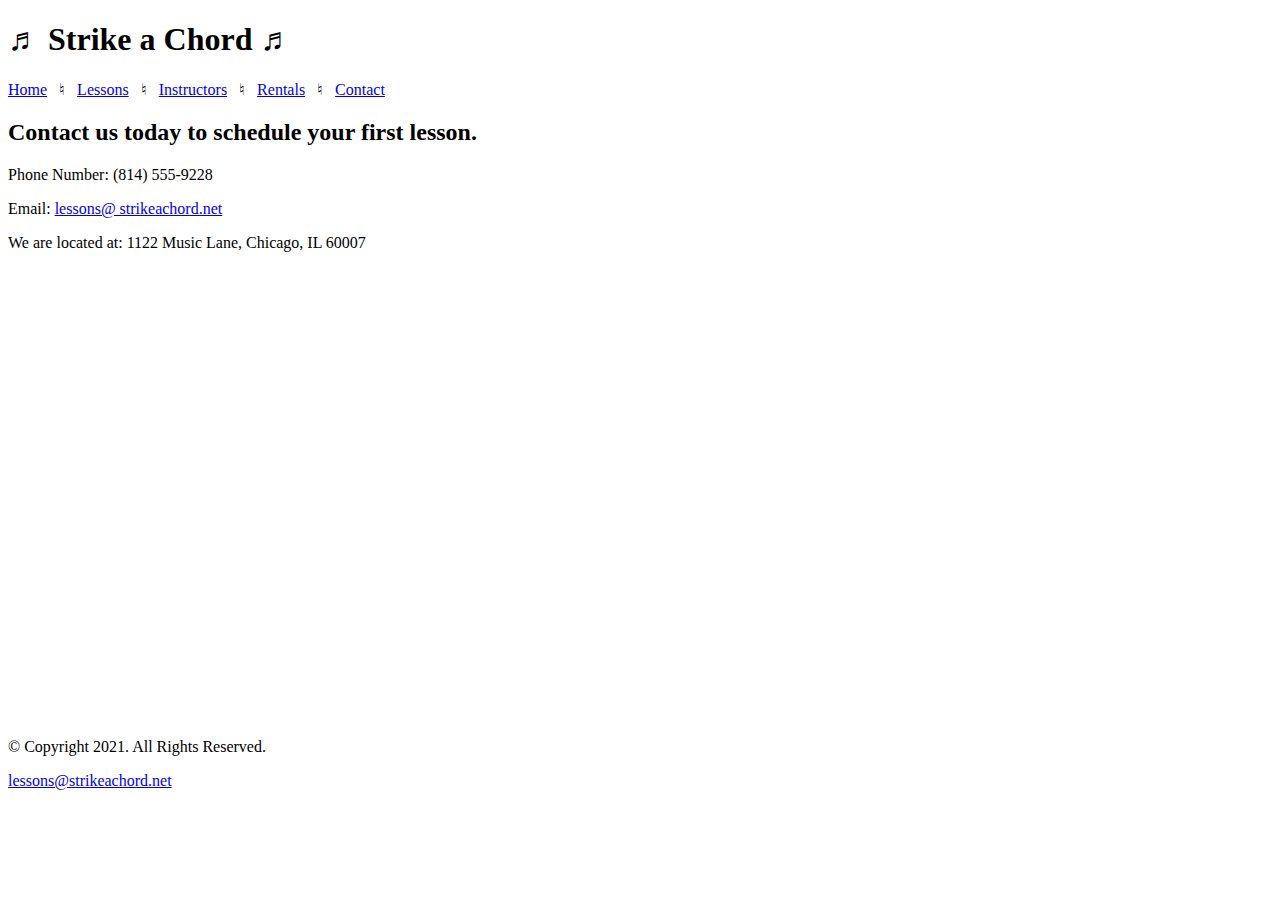
==== contact.html @ 457f9717 "basic html" ====
<!DOCTYPE html>
<html lang="en">
<head>
    <meta charset="UTF-8">
    <meta http-equiv="X-UA-Compatible" content="IE=edge">
    <meta name="viewport" content="width=device-width, initial-scale=1.0">
    <title>Strike a Chord: Contact</title>
</head>
<body>
    <header>
        <h1>&#9836; Strike a Chord &#9836;</h1>
    </header>

    <nav>
        <p><a href="index.html">Home</a> &nbsp; &#9838; &nbsp;
       <a href="lessons.html">Lessons</a> &nbsp; &#9838; &nbsp;
       <a href="instructors.html">Instructors</a> &nbsp; &#9838; &nbsp;
       <a href="retals.html">Rentals</a> &nbsp; &#9838; &nbsp;
       <a href="contact.html">Contact</a></p>
    </nav>

    <main>
        <div id="contact">
            <h2>Contact us today to schedule your first lesson.</h2>
            <p>Phone Number: (814) 555-9228</p>
            <p>Email: <a href=”mailto:lessons@strikeachord.net”>lessons@
            strikeachord.net</a></p>
            <p>We are located at: 1122 Music Lane, Chicago, IL 60007</p>

            <iframe src="https://www.google.com/maps/embed?pb=!1m18!1m12!1m3!1d189722.55189660576!2d-88.13243369399366!3d42.01283160805734!2m3!1f0!2f0!3f0!3m2!1i1024!2i768!4f13.1!3m3!1m2!1s0x880fb1c87fb312c1%3A0x74fc2bccb9ea251e!2sElk%20Grove%20Village%2C%20Illinois%2060007%2C%20Hoa%20K%E1%BB%B3!5e0!3m2!1svi!2s!4v1646283058683!5m2!1svi!2s" width="600" height="450" style="border:0;" allowfullscreen="" loading="lazy"></iframe>
        </div>
    </main>

    <footer>
        <p>&copy; Copyright 2021. All Rights Reserved.</p>
        <p><a href="mailto:lessons@strikeachord.net">lessons@strikeachord.net</a></p>
    </footer>
</body>
</html>
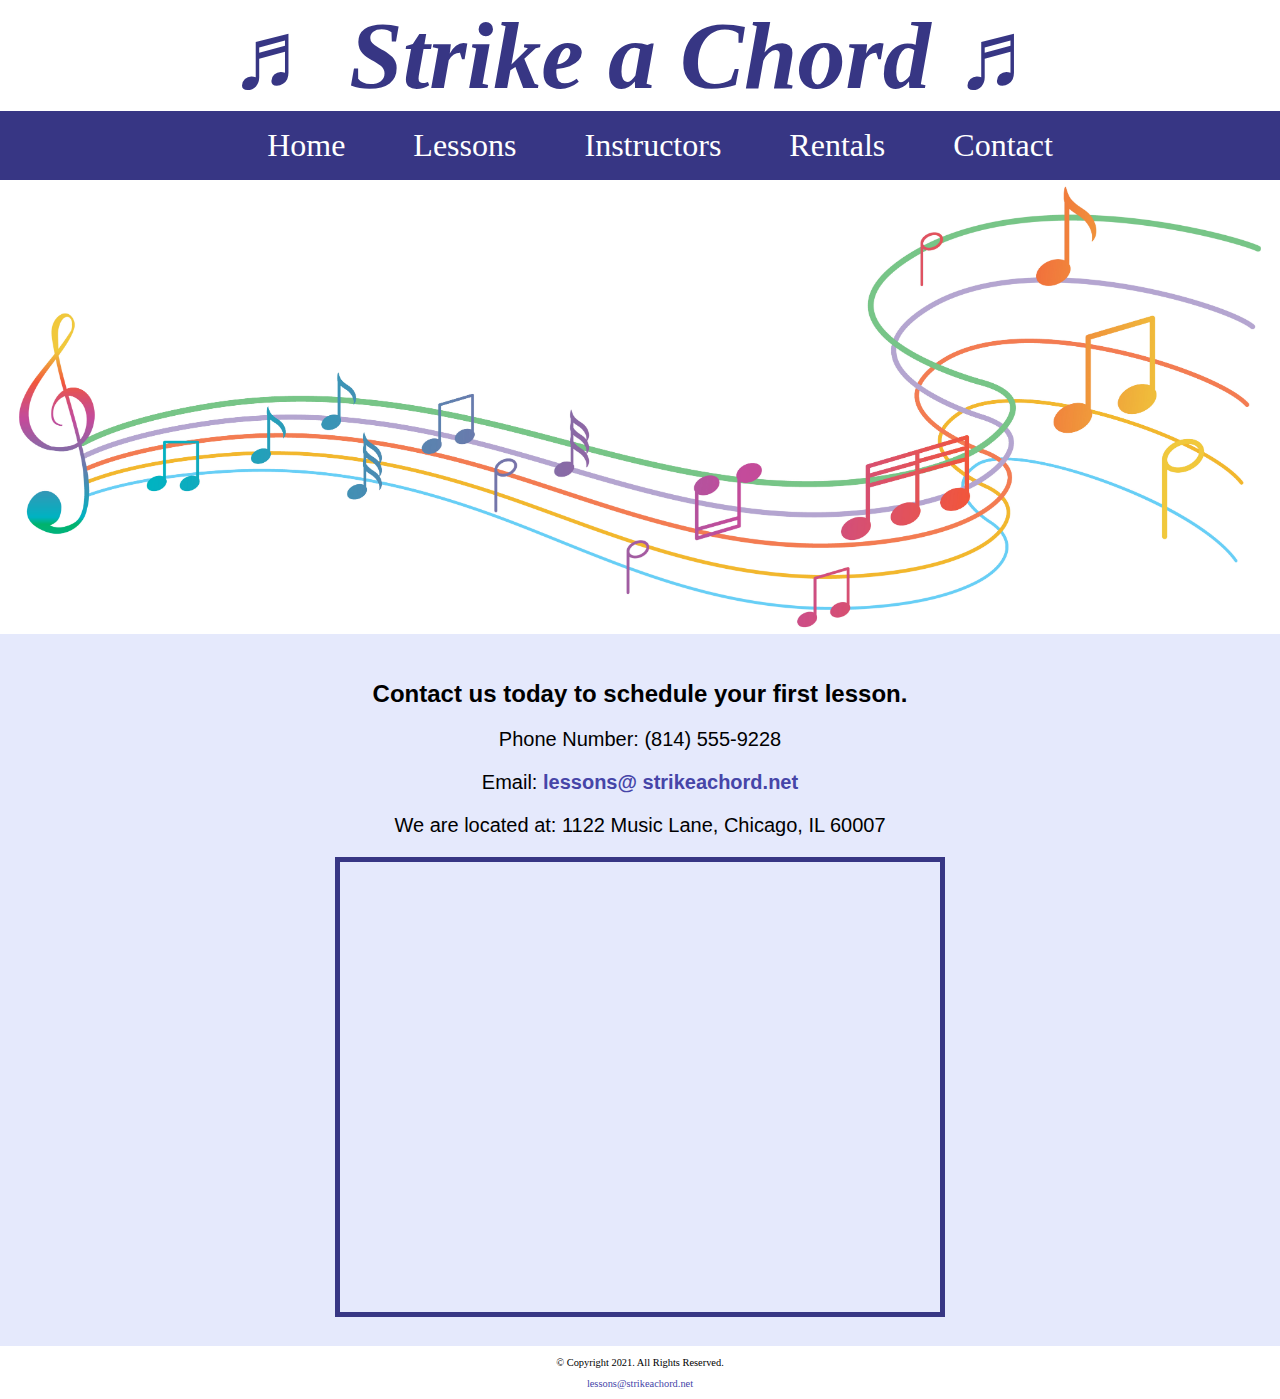
==== commit 0ea7c89a: "add css" ====
--- a/contact.html
+++ b/contact.html
@@ -4,6 +4,7 @@
     <meta charset="UTF-8">
     <meta http-equiv="X-UA-Compatible" content="IE=edge">
     <meta name="viewport" content="width=device-width, initial-scale=1.0">
+    <link rel="stylesheet" href="./css/style.css">
     <title>Strike a Chord: Contact</title>
 </head>
 <body>
@@ -12,12 +13,17 @@
     </header>
 
     <nav>
-        <p><a href="index.html">Home</a> &nbsp; &#9838; &nbsp;
-       <a href="lessons.html">Lessons</a> &nbsp; &#9838; &nbsp;
-       <a href="instructors.html">Instructors</a> &nbsp; &#9838; &nbsp;
-       <a href="retals.html">Rentals</a> &nbsp; &#9838; &nbsp;
-       <a href="contact.html">Contact</a></p>
+        <ul>
+            <li><a href="index.html">Home</a></li>
+            <li><a href="lessons.html">Lessons</a></li>
+            <li><a href="#">Instructors</a></li>
+            <li><a href="#">Rentals</a></li>
+            <li><a href="contact.html">Contact</a></li>
     </nav>
+
+    <div class="musicImg">
+        <img src="./img/music.jpg" alt="music notes">
+    </div>
 
     <main>
         <div id="contact">
@@ -27,7 +33,7 @@
             strikeachord.net</a></p>
             <p>We are located at: 1122 Music Lane, Chicago, IL 60007</p>
 
-            <iframe src="https://www.google.com/maps/embed?pb=!1m18!1m12!1m3!1d189722.55189660576!2d-88.13243369399366!3d42.01283160805734!2m3!1f0!2f0!3f0!3m2!1i1024!2i768!4f13.1!3m3!1m2!1s0x880fb1c87fb312c1%3A0x74fc2bccb9ea251e!2sElk%20Grove%20Village%2C%20Illinois%2060007%2C%20Hoa%20K%E1%BB%B3!5e0!3m2!1svi!2s!4v1646283058683!5m2!1svi!2s" width="600" height="450" style="border:0;" allowfullscreen="" loading="lazy"></iframe>
+            <iframe src="https://www.google.com/maps/embed?pb=!1m18!1m12!1m3!1d189722.55189660576!2d-88.13243369399366!3d42.01283160805734!2m3!1f0!2f0!3f0!3m2!1i1024!2i768!4f13.1!3m3!1m2!1s0x880fb1c87fb312c1%3A0x74fc2bccb9ea251e!2sElk%20Grove%20Village%2C%20Illinois%2060007%2C%20Hoa%20K%E1%BB%B3!5e0!3m2!1svi!2s!4v1646283058683!5m2!1svi!2s" width="600" height="450" allowfullscreen="" loading="lazy" class="map"></iframe>
         </div>
     </main>
 
--- a/css/style.css
+++ b/css/style.css
@@ -0,0 +1,110 @@
+/* CSS Reset */
+body, header, nav, main, footer, img, h1 {
+    margin: 0;
+    padding: 0;
+    border: 0;
+}
+
+/*header*/
+header {
+    text-align: center;
+    font-size: 3em;
+    color: #373684;
+}
+
+header h1 {
+    font-style: italic;
+}
+
+/* nav */
+nav {
+    background-color: #373684;
+    
+}
+
+nav ul {
+    list-style-type: none;
+    margin: 0;
+    text-align: center;
+}
+    
+nav li {
+    display: inline-block;
+    font-size: 2em;
+}
+    
+nav li a {
+    display: block;
+    color: #fff;
+    text-align: center;
+    padding: 0.5em 1em;
+    text-decoration: none;
+}
+
+/* musicImg */
+img {
+    width: 100%;
+    display: block;
+}
+
+/* main */
+
+main {
+    padding: 2%;
+    background-color: #e5e9fc;
+    overflow: auto;
+    font-family: Verdana, Arial, sans-serif;
+}
+    
+main p {
+    font-size: 1.25em;
+}
+    
+.action {
+    font-size: 1.75em;
+    color: #373684;
+    font-weight: bold;
+}
+
+#piano, #guitar, #violin {
+    width: 29%;
+    float: left;
+    margin: 0 2%;
+}
+
+#piano img, #guitar img, #violin img {
+    float: left;
+    margin: 0 2%;
+}
+    
+#info {
+    clear: left;
+    background-color: #c0caf7;
+    padding: 1% 2%;
+}
+    
+#contact {
+    text-align: center;
+}
+
+#contact a {
+    color: #4645a8;
+    text-decoration: none;
+    font-weight: bold;
+}
+    
+.map {
+    border: 5px solid #373684;
+}
+
+/* footer */
+footer {
+    text-align: center;
+    font-size: 0.65em;
+    clear: left;
+}
+
+footer a {
+    color: #4645a8;
+    text-decoration: none;
+}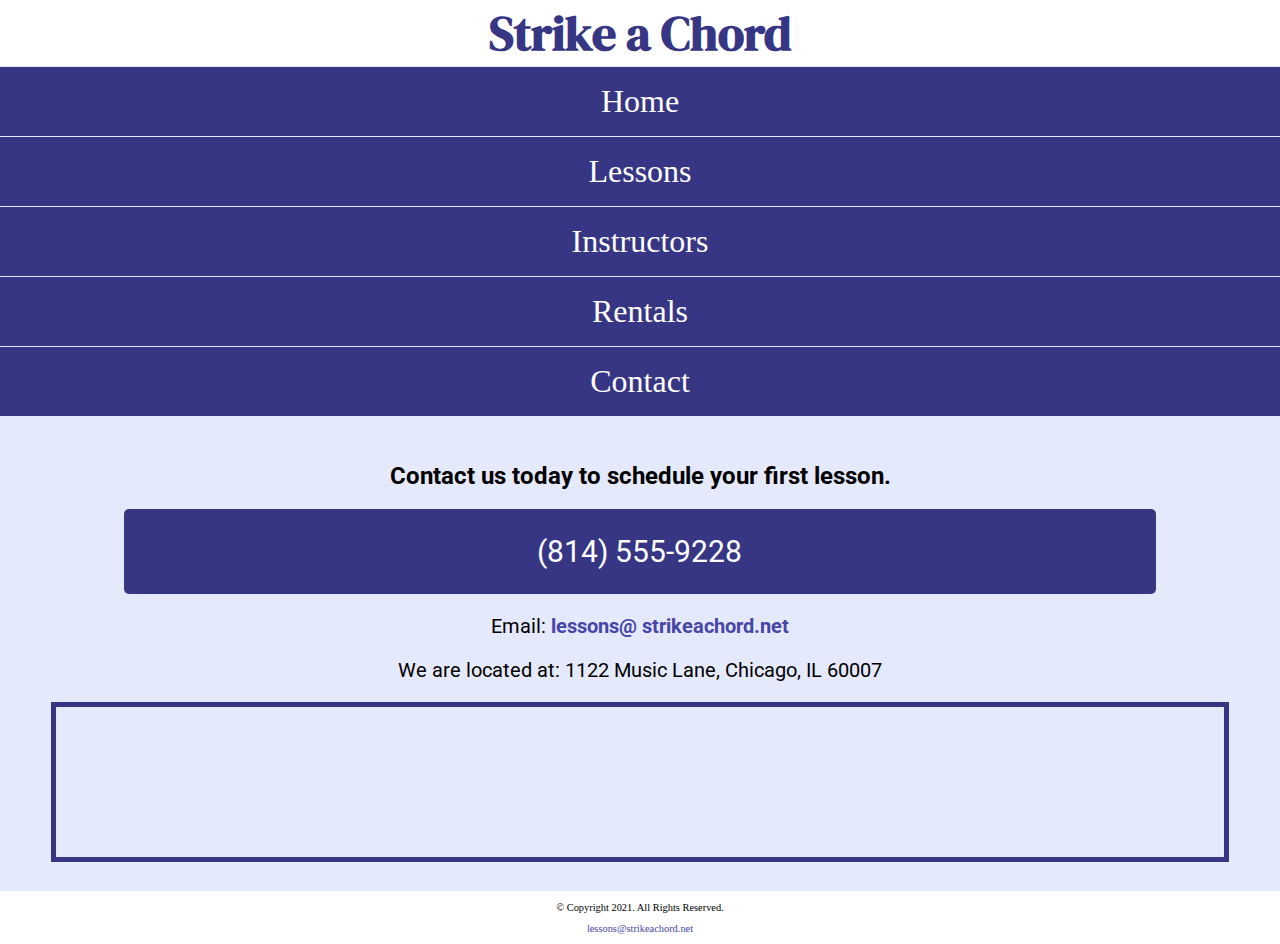
==== commit 414e40a3: "mobile-viewport" ====
--- a/contact.html
+++ b/contact.html
@@ -5,11 +5,18 @@
     <meta http-equiv="X-UA-Compatible" content="IE=edge">
     <meta name="viewport" content="width=device-width, initial-scale=1.0">
     <link rel="stylesheet" href="./css/style.css">
+    <link rel="preconnect" href="https://fonts.googleapis.com">
+    <link rel="preconnect" href="https://fonts.gstatic.com" crossorigin>
+    <link href="https://fonts.googleapis.com/css2?family=DM+Serif+Display:ital@0;1&family=Francois+One&family=Roboto:wght@100;300;400;500;700;900&display=swap" rel="stylesheet">
     <title>Strike a Chord: Contact</title>
 </head>
 <body>
     <header>
-        <h1>&#9836; Strike a Chord &#9836;</h1>
+        <h1>
+            <span class="tab-desk">&#9836;</span>
+                Strike a Chord 
+            <span class="tab-desk">&#9836;</span>
+        </h1>
     </header>
 
     <nav>
@@ -21,15 +28,15 @@
             <li><a href="contact.html">Contact</a></li>
     </nav>
 
-    <div class="musicImg">
+    <div class="musicImg tab-desk">
         <img src="./img/music.jpg" alt="music notes">
     </div>
 
     <main>
         <div id="contact">
             <h2>Contact us today to schedule your first lesson.</h2>
-            <p>Phone Number: (814) 555-9228</p>
-            <p>Email: <a href=”mailto:lessons@strikeachord.net”>lessons@
+            <p class="tel-link"><a href="tel:8145559228">(814) 555-9228</a></p>
+            <p>Email: <a href=”mailto:lessons@strikeachord.net” class="email-link">lessons@
             strikeachord.net</a></p>
             <p>We are located at: 1122 Music Lane, Chicago, IL 60007</p>
 
--- a/css/style.css
+++ b/css/style.css
@@ -1,19 +1,24 @@
 /* CSS Reset */
-body, header, nav, main, footer, img, h1 {
+body, header, nav, main, footer, img, h1, ul {
     margin: 0;
     padding: 0;
     border: 0;
 }
 
+/* hide tab-desk class */
+.tab-desk {
+    display: none;
+}
+
 /*header*/
 header {
     text-align: center;
-    font-size: 3em;
+    font-size: 1.5em;
     color: #373684;
 }
 
 header h1 {
-    font-style: italic;
+    font-family: 'DM Serif Display', sans-serif;
 }
 
 /* nav */
@@ -24,13 +29,13 @@
 
 nav ul {
     list-style-type: none;
-    margin: 0;
     text-align: center;
 }
     
 nav li {
-    display: inline-block;
+    display: block;
     font-size: 2em;
+    border-top: 1px solid #e5e9fc;
 }
     
 nav li a {
@@ -53,7 +58,7 @@
     padding: 2%;
     background-color: #e5e9fc;
     overflow: auto;
-    font-family: Verdana, Arial, sans-serif;
+    font-family: 'Roboto', Arial, sans-serif;
 }
     
 main p {
@@ -61,20 +66,18 @@
 }
     
 .action {
-    font-size: 1.75em;
+    font-size: 1.25em;
     color: #373684;
     font-weight: bold;
 }
 
 #piano, #guitar, #violin {
-    width: 29%;
-    float: left;
     margin: 0 2%;
 }
 
 #piano img, #guitar img, #violin img {
     float: left;
-    margin: 0 2%;
+   
 }
     
 #info {
@@ -82,12 +85,36 @@
     background-color: #c0caf7;
     padding: 1% 2%;
 }
+
+#info ul {
+    margin: 10%;
+}
+
+.round {
+    border-radius: 8px;
+}
     
 #contact {
     text-align: center;
 }
 
-#contact a {
+.tel-link {
+    background-color: #373684;
+    padding: 2%;
+    margin: 0 auto;
+    width: 80%;
+    text-align: center;
+    border-radius: 5px;
+}
+
+.tel-link a {
+    color: #fff;
+    text-decoration: none;
+    font-size: 1.5em;
+    display: block;
+}
+
+#contact .email-link {
     color: #4645a8;
     text-decoration: none;
     font-weight: bold;
@@ -95,6 +122,8 @@
     
 .map {
     border: 5px solid #373684;
+    width: 95%;
+    height: 50%;
 }
 
 /* footer */
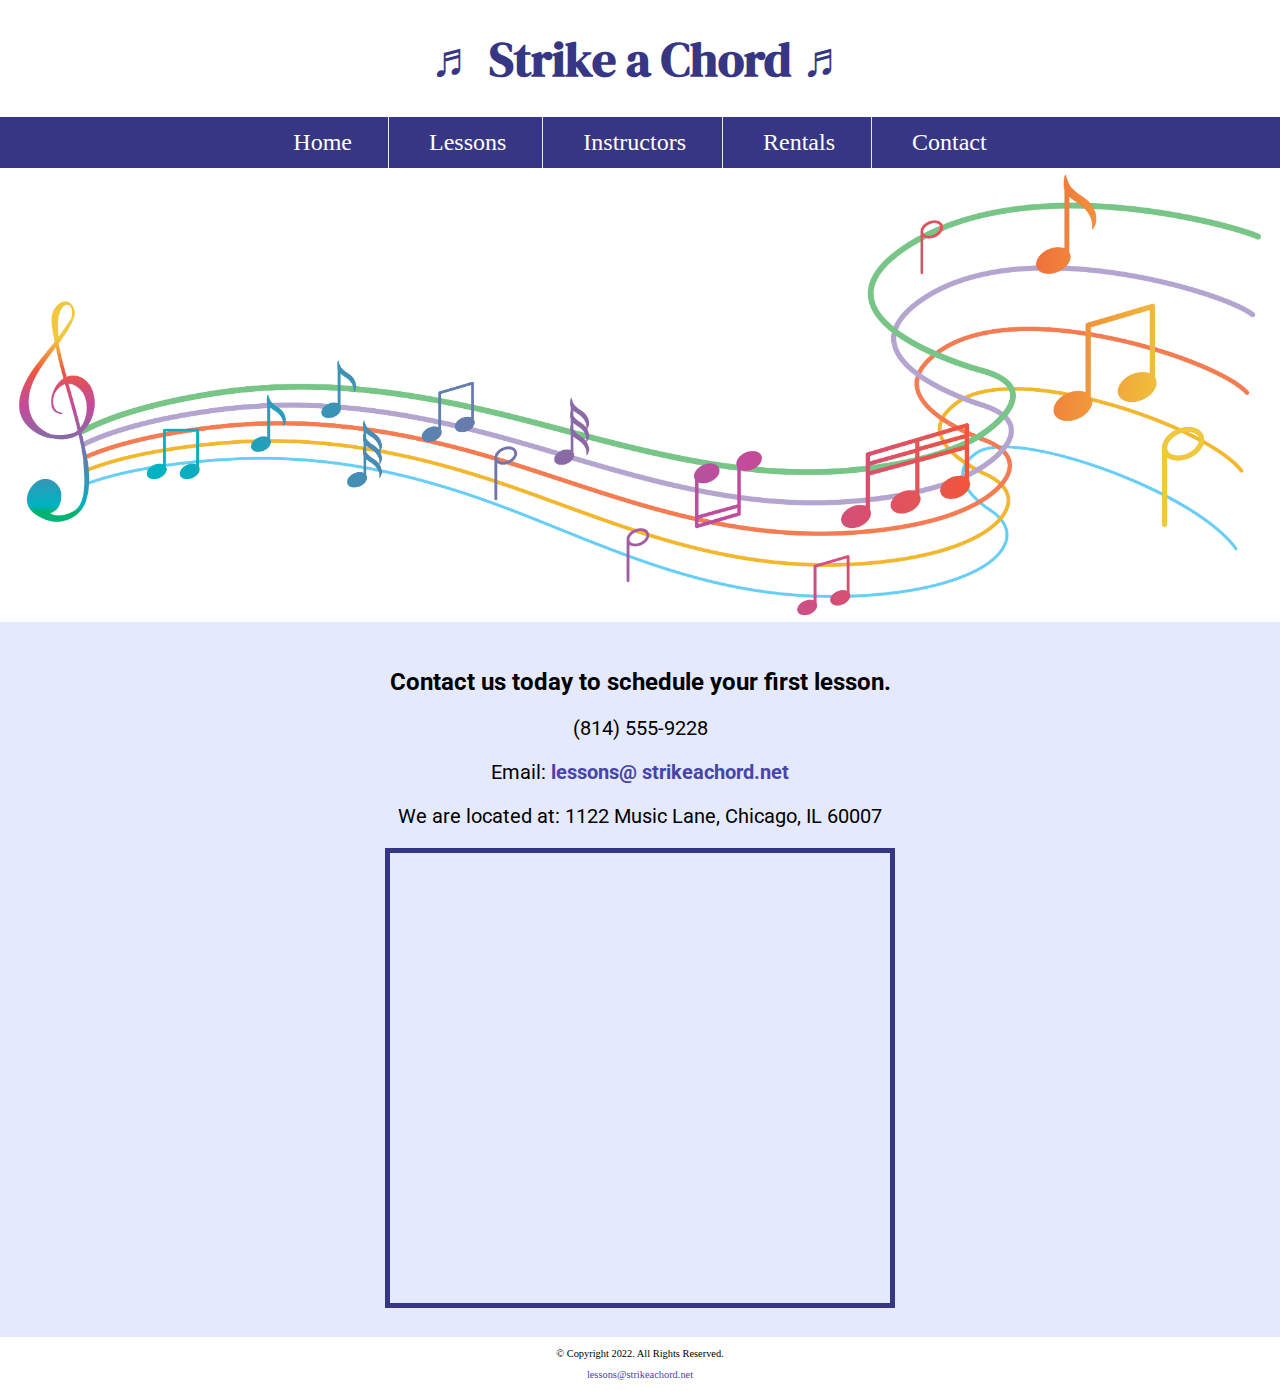
==== commit a4636e94: "tablet and desktop" ====
--- a/contact.html
+++ b/contact.html
@@ -35,7 +35,8 @@
     <main>
         <div id="contact">
             <h2>Contact us today to schedule your first lesson.</h2>
-            <p class="tel-link"><a href="tel:8145559228">(814) 555-9228</a></p>
+            <p class="tel-link mobile"><a href="tel:8145559228">(814) 555-9228</a></p>
+            <p class="tab-desk">(814) 555-9228</p>
             <p>Email: <a href=”mailto:lessons@strikeachord.net” class="email-link">lessons@
             strikeachord.net</a></p>
             <p>We are located at: 1122 Music Lane, Chicago, IL 60007</p>
@@ -45,7 +46,7 @@
     </main>
 
     <footer>
-        <p>&copy; Copyright 2021. All Rights Reserved.</p>
+        <p>&copy; Copyright 2022. All Rights Reserved.</p>
         <p><a href="mailto:lessons@strikeachord.net">lessons@strikeachord.net</a></p>
     </footer>
 </body>
--- a/css/style.css
+++ b/css/style.css
@@ -136,4 +136,80 @@
 footer a {
     color: #4645a8;
     text-decoration: none;
+}
+
+
+/* tablet viewport */
+
+@media screen and (min-width: 550px), print {
+    
+    .tab-desk {
+        display: block;
+    }
+
+    .mobile {
+        display: none;
+    }
+
+    span.tab-desk {
+        display: inline;
+    }
+
+    nav li {
+        border-top: none;
+        display: inline-block;
+        font-size: 1.5em;
+        border-right: 1px solid #e5e9fc;
+    }
+
+    nav li:last-child {
+        border-right: none;
+    }
+
+    nav li a {
+        padding: 0.25em 0.5em;
+    }
+
+    .map {
+        width: 500px;
+        height: 450px;
+    }
+
+}
+
+@media screen and (min-width: 769px), print {
+    header {
+        padding: 2%;
+    }
+
+    nav li a {
+        padding: 0.5em 1.5em;
+    }
+
+    nav li a:hover {
+        color: #373684;
+        background-color: #e5e9fc;
+    }
+
+    #info ul {
+       margin: 0;
+        margin-left: 5%;
+    }
+
+    main h3 {
+        font-size: 1.5em;
+    }
+
+    #piano, #guitar, #violin {
+        width: 29%;
+        float: left;
+        margin: 0 2%;
+    }
+}
+
+@media print {
+    body {
+        background-color: #fff;
+        color: #000;
+    }
 }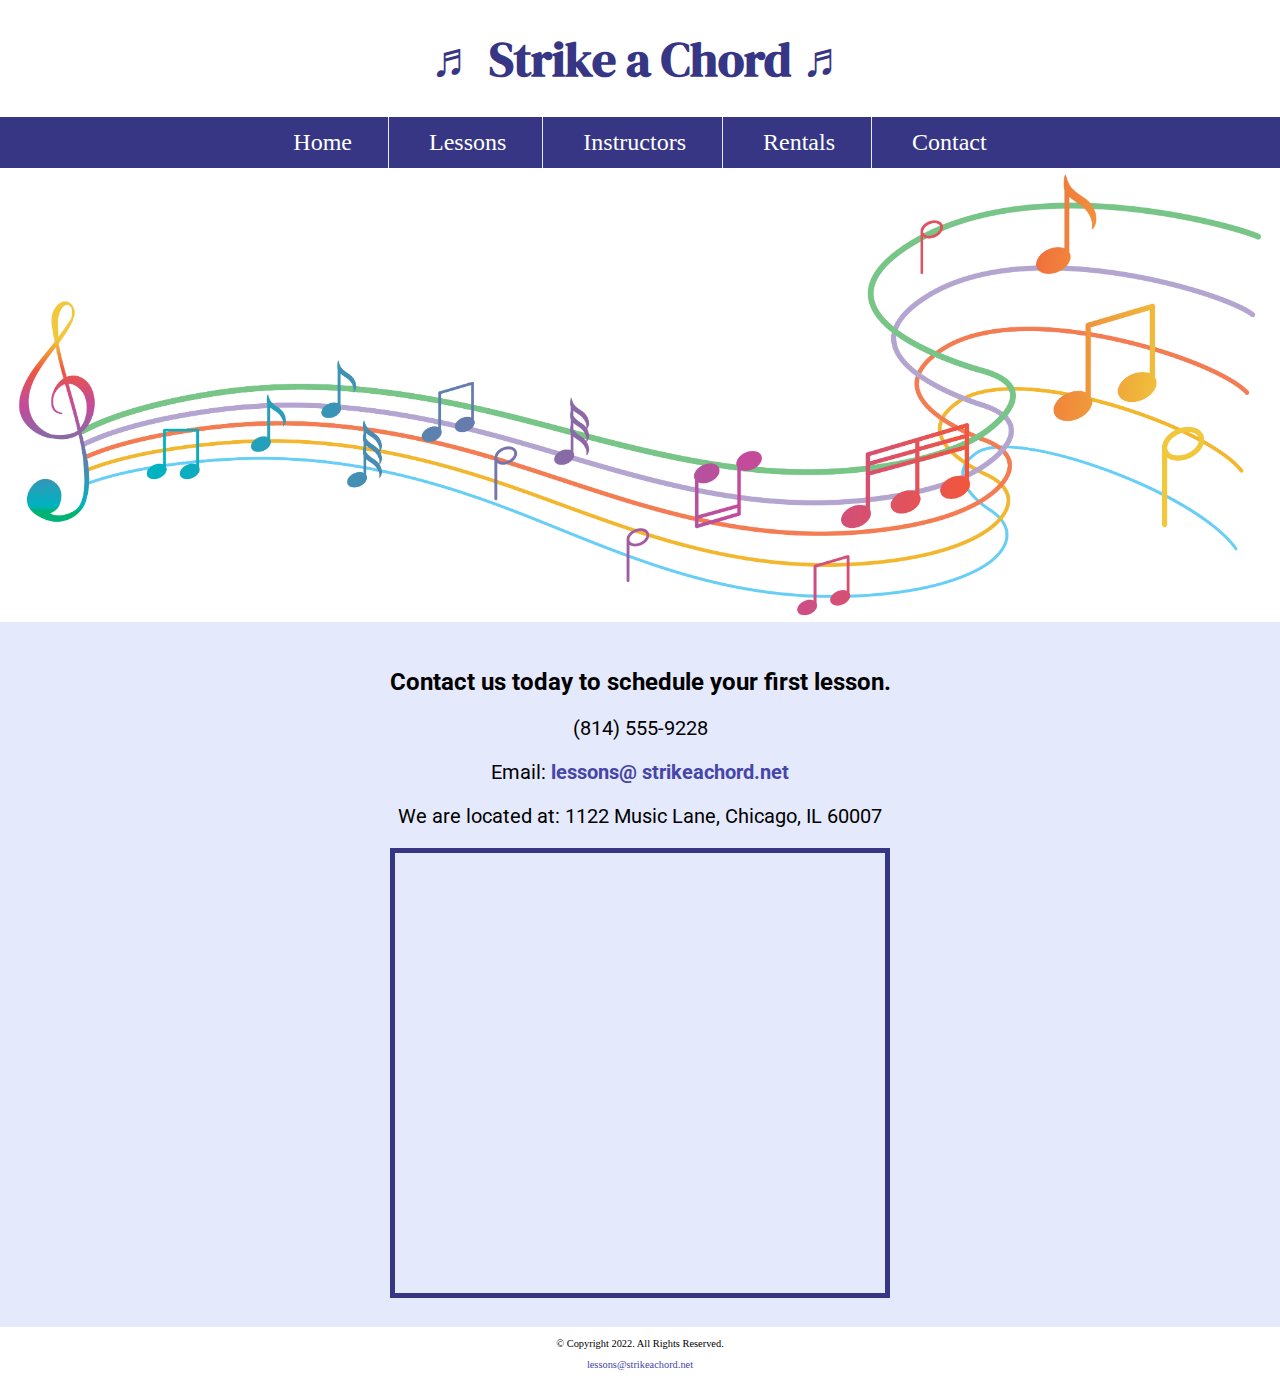
==== commit 55ba98df: "page-layout" ====
--- a/contact.html
+++ b/contact.html
@@ -23,7 +23,7 @@
         <ul>
             <li><a href="index.html">Home</a></li>
             <li><a href="lessons.html">Lessons</a></li>
-            <li><a href="#">Instructors</a></li>
+            <li><a href="instructors.html">Instructors</a></li>
             <li><a href="#">Rentals</a></li>
             <li><a href="contact.html">Contact</a></li>
     </nav>
--- a/css/style.css
+++ b/css/style.css
@@ -5,6 +5,10 @@
     border: 0;
 }
 
+*{
+    box-sizing: border-box;
+}
+
 /* hide tab-desk class */
 .tab-desk {
     display: none;
@@ -175,6 +179,16 @@
         height: 450px;
     }
 
+    .grid {
+        display: grid;
+        grid-template-columns: 2;
+        grid-gap: 20px;
+    }
+
+    aside {
+        grid-column: 1 / span 2;
+    }
+
 }
 
 @media screen and (min-width: 769px), print {
@@ -205,6 +219,18 @@
         float: left;
         margin: 0 2%;
     }
+
+    .grid {
+        grid-template-columns: 4;
+    }
+
+    figcaption {
+        font-size: 1em;
+    }
+
+    aside {
+        grid-column: 1 / span 4;
+    }
 }
 
 @media print {
@@ -212,4 +238,32 @@
         background-color: #fff;
         color: #000;
     }
-}+}
+
+aside {
+    text-align: center;
+    font-size: 1.5em;
+    font-weight: bold;
+    color: #373684;
+    text-shadow: 3px 3px 10px #8280cb;
+}
+
+figure {
+    position: relative;
+    max-width: 275px;
+    margin: 2% auto;
+    border: 8px solid #373684;
+}
+
+figcaption {
+    position: absolute;
+    bottom: 0;
+    background: rgba(55, 54, 132, 0.7);
+    color: #fff;
+    width: 100%;
+    padding: 5% 0;
+    text-align: center;
+    font-family: Verdana, Arial, sans-serif;
+    font-size: 1.5em;
+    font-weight: bold;
+}
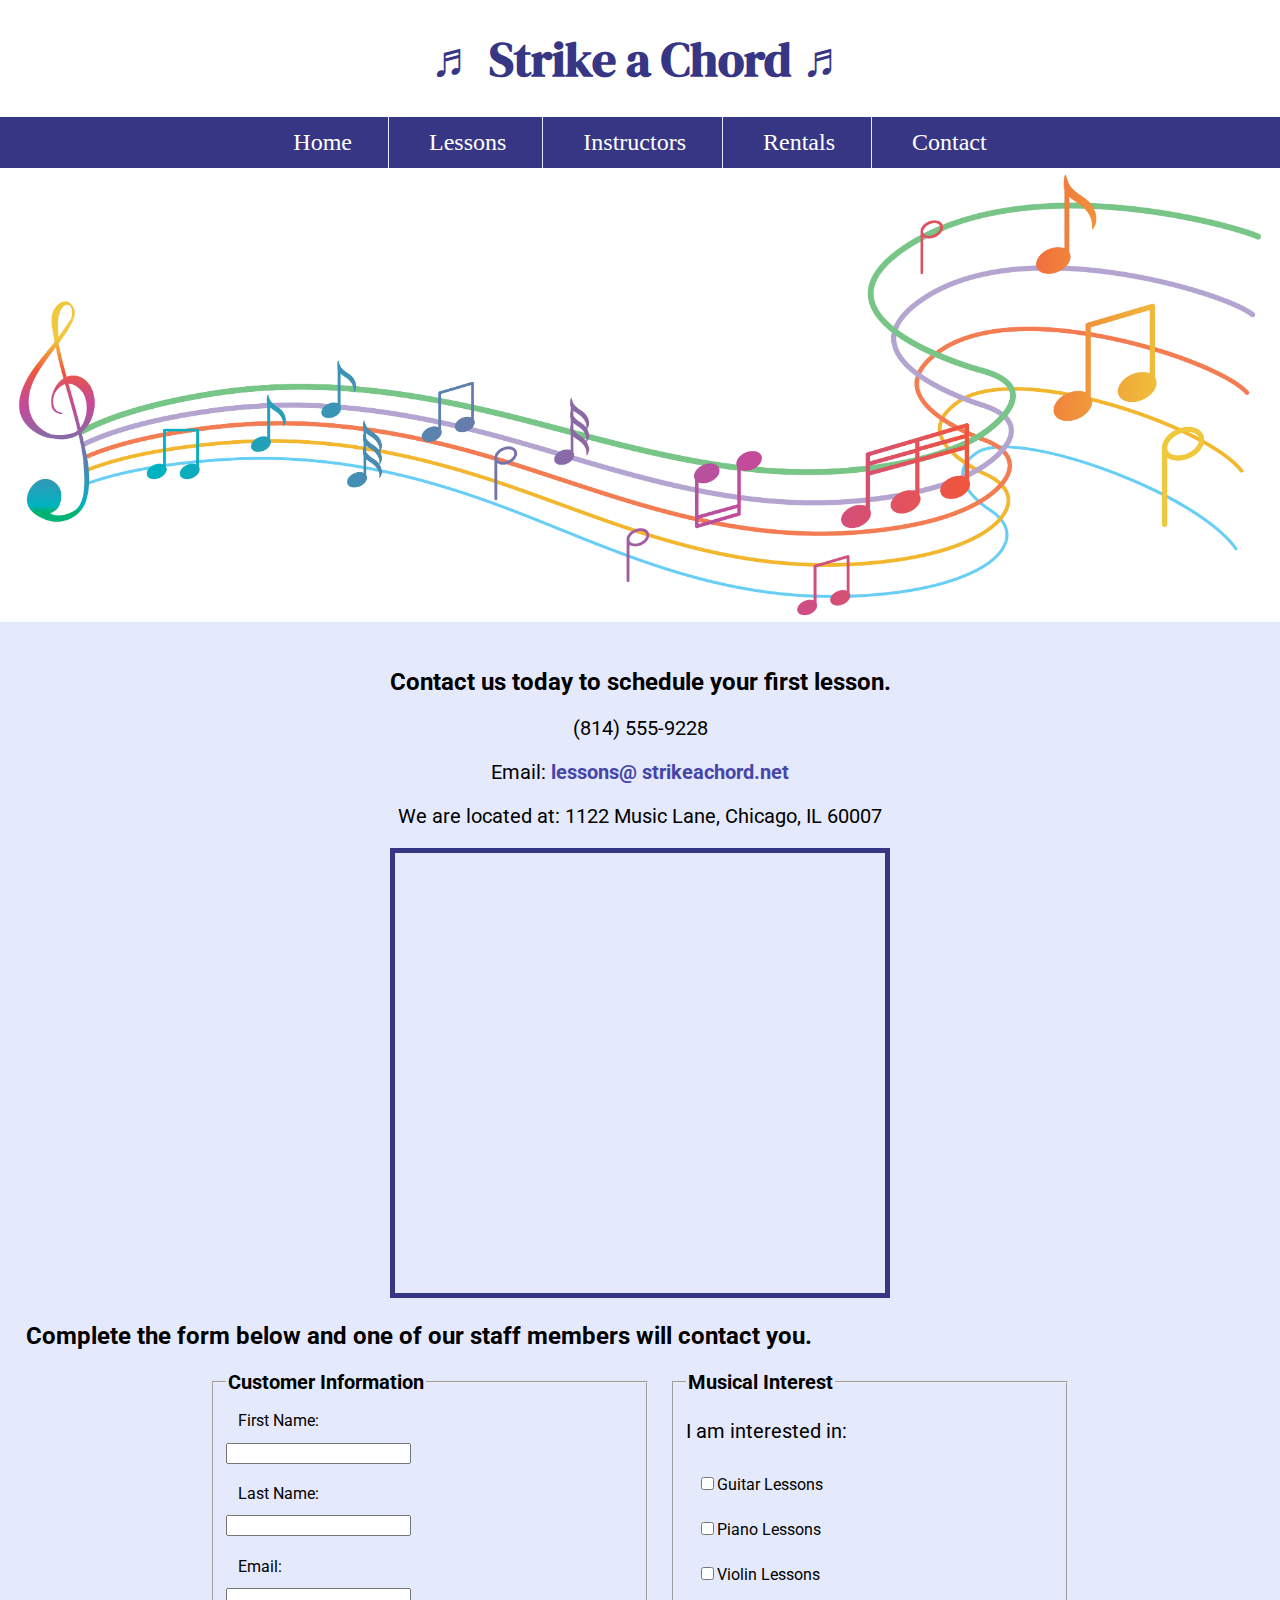
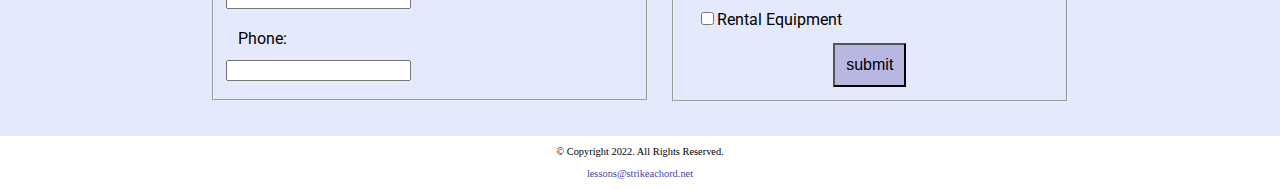
==== commit 35573bef: "add img" ====
--- a/contact.html
+++ b/contact.html
@@ -24,7 +24,7 @@
             <li><a href="index.html">Home</a></li>
             <li><a href="lessons.html">Lessons</a></li>
             <li><a href="instructors.html">Instructors</a></li>
-            <li><a href="#">Rentals</a></li>
+            <li><a href="rentals.html">Rentals</a></li>
             <li><a href="contact.html">Contact</a></li>
     </nav>
 
@@ -43,6 +43,35 @@
 
             <iframe src="https://www.google.com/maps/embed?pb=!1m18!1m12!1m3!1d189722.55189660576!2d-88.13243369399366!3d42.01283160805734!2m3!1f0!2f0!3f0!3m2!1i1024!2i768!4f13.1!3m3!1m2!1s0x880fb1c87fb312c1%3A0x74fc2bccb9ea251e!2sElk%20Grove%20Village%2C%20Illinois%2060007%2C%20Hoa%20K%E1%BB%B3!5e0!3m2!1svi!2s!4v1646283058683!5m2!1svi!2s" width="600" height="450" allowfullscreen="" loading="lazy" class="map"></iframe>
         </div>
+        <div class="form">
+            <h2>Complete the form below and one of our staff members will contact you.</h2>
+            <form action="" class="form-grid">
+                <fieldset>
+                    <legend>Customer Information</legend>
+                    <label for="fName">First Name:</label>
+                    <input type="text" name="fName" id="fName">
+                    <label for="lName">Last Name:</label>
+                    <input type="text" name="lName" id="lName">
+                    <label for="email">Email:</label>
+                    <input type="email" name="email" id="email">
+                    <label for="phone">Phone:</label>
+                    <input type="tel" id="phone" name="phone">
+                </fieldset>
+                <fieldset>
+                    <legend>Musical Interest</legend>
+                    <p>I am interested in:</p>
+                    <label for="guitarles"><input type="checkbox" name="interest"
+                    id="guitarles" value="Guitar Lessons">Guitar Lessons</label>
+                    <label for="piano"><input type="checkbox" name="interest"
+                    id="pianoles" value="Piano Lessons">Piano Lessons</label>
+                    <label for="violin"><input type="checkbox" name="interest"
+                    id="violinles" value="Violin Lessons">Violin Lessons</label>
+                    <label for="rent"><input type="checkbox" name="interest"
+                    id="rent" value="Rental Equipment">Rental Equipment</label>
+                    <input type="submit" id="submit" value="submit" class="btn"></input>
+                </fieldset>
+            </form>
+        </div>
     </main>
 
     <footer>
--- a/css/style.css
+++ b/css/style.css
@@ -98,7 +98,7 @@
     border-radius: 8px;
 }
     
-#contact {
+#contact, #rental h2 {
     text-align: center;
 }
 
@@ -130,6 +130,61 @@
     height: 50%;
 }
 
+/* table  */
+
+table {
+    border: 1px solid #373684;
+    border-collapse: collapse;
+    margin: 0 auto;
+    width: 100%;
+}
+
+caption {
+    font-size: 1.5em;
+    font-weight: bold;
+    padding: 1%;
+}
+
+th, td {
+    border: 1px solid #373684;
+    padding: 2%;
+}
+
+th {
+    background-color: #373684;
+    color: #fff;
+    font-size: 1.15em;
+}
+
+tr:nth-child(odd) {
+    background-color: #b7b7e1;
+}
+
+/* form  */
+
+fieldset, input {
+    margin-bottom: 2%;
+}
+
+fieldset legend {
+    font-weight: bold;
+    font-size: 1.25em;
+}
+
+label {
+    display: block;
+    padding: 3%;
+}
+
+#submit {
+    margin: 0 auto;
+    display: block;
+    padding: 3%;
+    background-color: #b7b7e1;
+    font-size: 1em;
+}
+
+
 /* footer */
 footer {
     text-align: center;
@@ -179,6 +234,11 @@
         height: 450px;
     }
 
+    form {
+        width: 70%;
+        margin: 0 auto;
+    }
+
     .grid {
         display: grid;
         grid-template-columns: 2;
@@ -206,7 +266,6 @@
     }
 
     #info ul {
-       margin: 0;
         margin-left: 5%;
     }
 
@@ -231,6 +290,21 @@
     aside {
         grid-column: 1 / span 4;
     }
+
+    table {
+        width: 70%;
+    }
+
+    .form-grid {
+        display: grid;
+        grid-template-columns: auto auto;
+        grid-gap: 20px;
+    }
+
+    .btn {
+        grid-column: 1 / span 2;
+    }
+
 }
 
 @media print {
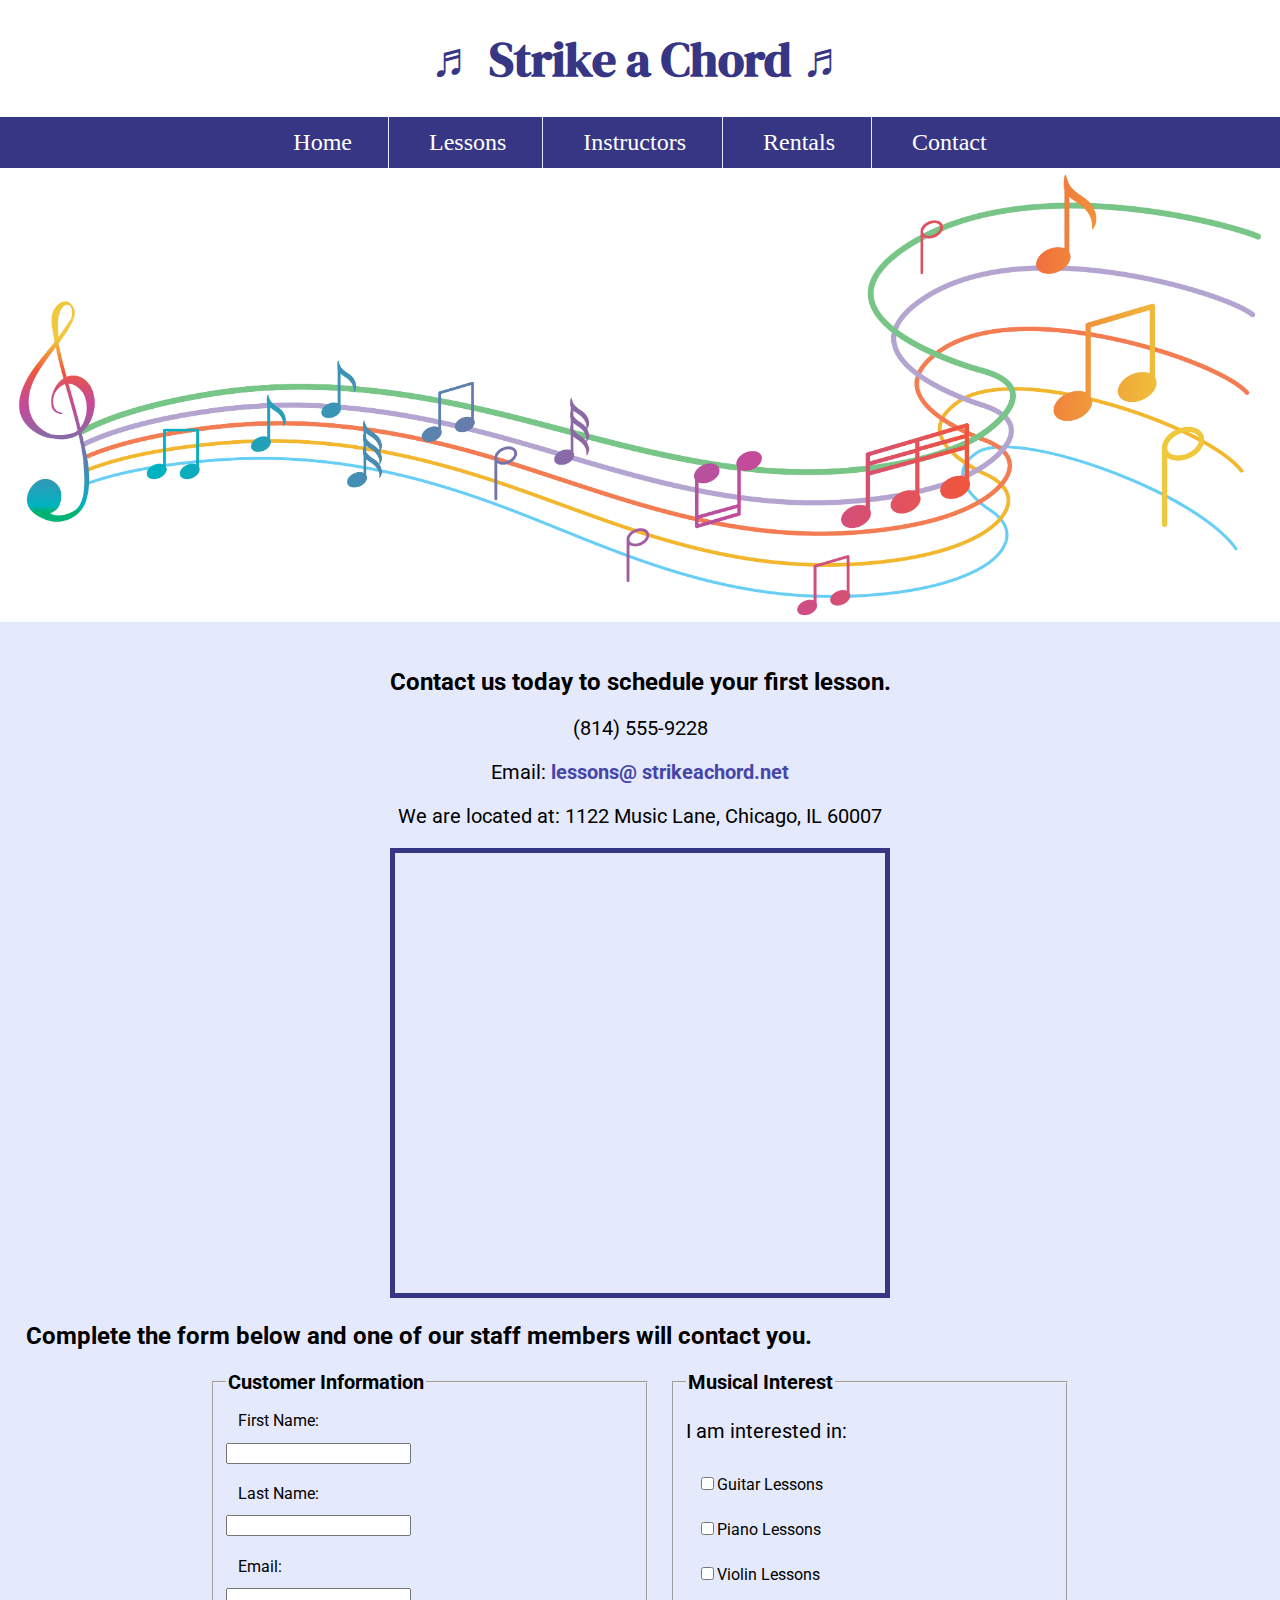
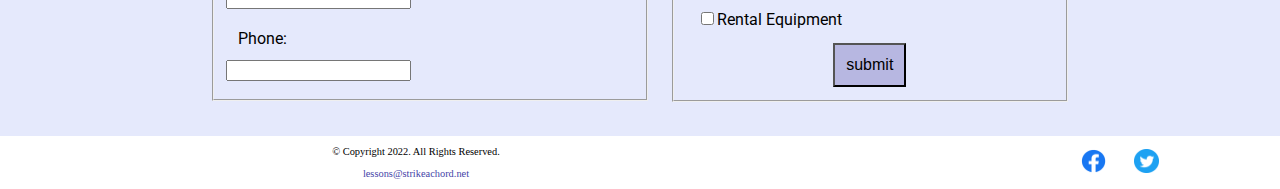
==== commit c486ecd6: "publishing" ====
--- a/contact.html
+++ b/contact.html
@@ -2,15 +2,29 @@
 <html lang="en">
 <head>
     <meta charset="UTF-8">
+    <meta name="description" content="Contact us at (814)555-9228 or visit us at 1122 Music
+    Lane, Chicago, IL for more information.">
     <meta http-equiv="X-UA-Compatible" content="IE=edge">
     <meta name="viewport" content="width=device-width, initial-scale=1.0">
     <link rel="stylesheet" href="./css/style.css">
     <link rel="preconnect" href="https://fonts.googleapis.com">
     <link rel="preconnect" href="https://fonts.gstatic.com" crossorigin>
     <link href="https://fonts.googleapis.com/css2?family=DM+Serif+Display:ital@0;1&family=Francois+One&family=Roboto:wght@100;300;400;500;700;900&display=swap" rel="stylesheet">
-    <title>Strike a Chord: Contact</title>
+    <title>Location | Strike a Chord</title>
 </head>
 <body>
+    <nav class="mobile-nav">
+        <div id="menu-links">
+            <a href="index.html">Home</a>
+            <a href="lessons.html">Lessons</a>
+            <a href="instructors.html">Instructors</a>
+            <a href="rentals.html">Rentals</a>
+            <a href="contact.html">Contact Us</a>
+        </div>
+        <a class="menu-icon" onclick="hamburger()">
+        <div>&#9776;</div>
+        </a>
+    </nav>
     <header>
         <h1>
             <span class="tab-desk">&#9836;</span>
@@ -19,7 +33,7 @@
         </h1>
     </header>
 
-    <nav>
+    <nav class=" tab-desk">
         <ul>
             <li><a href="index.html">Home</a></li>
             <li><a href="lessons.html">Lessons</a></li>
@@ -75,8 +89,16 @@
     </main>
 
     <footer>
-        <p>&copy; Copyright 2022. All Rights Reserved.</p>
-        <p><a href="mailto:lessons@strikeachord.net">lessons@strikeachord.net</a></p>
+        <div class="copyright">
+            <p>&copy; Copyright 2022. All Rights Reserved.</p>
+            <p><a href="mailto:lessons@strikeachord.net">lessons@strikeachord.net</a></p>
+        </div>
+        <div class="social">
+            <a href="https://www.facebook.com" target="_blank"></a><img src="./img/facebook-logo.png" alt="Facebook logo">
+            <a href="https://www.twitter.com" target="_blank"></a><img src="./img/twitter-logo.png" alt="Twitter logo">
+        </div>  
     </footer>
+
+    <script src="./scripts/script.js"></script>
 </body>
 </html>--- a/css/style.css
+++ b/css/style.css
@@ -10,7 +10,7 @@
 }
 
 /* hide tab-desk class */
-.tab-desk {
+.tab-desk, #menu-links  {
     display: none;
 }
 
@@ -23,6 +23,9 @@
 
 header h1 {
     font-family: 'DM Serif Display', sans-serif;
+    font-size: 1.5em;
+    padding: 4%;
+    margin-right: 15%;
 }
 
 /* nav */
@@ -31,24 +34,32 @@
     
 }
 
-nav ul {
-    list-style-type: none;
-    text-align: center;
-}
-    
-nav li {
+.mobile-nav a {
+    color: #fff;
+    text-align: center;
+    font-size: 2em;
+    text-decoration: none;
+    padding: 3%;
+    display: block;
+}
+.mobile-nav a.menu-icon {
+    display: block;
+    position: absolute;
+    right: 0;
+    top: 0;
+}
+.menu-icon div {
+    height: 50px;
+    width: 50px;
+    background-color: #373684;
+}
+    
+/* nav li {
     display: block;
     font-size: 2em;
     border-top: 1px solid #e5e9fc;
 }
-    
-nav li a {
-    display: block;
-    color: #fff;
-    text-align: center;
-    padding: 0.5em 1em;
-    text-decoration: none;
-}
+     */
 
 /* musicImg */
 img {
@@ -197,6 +208,12 @@
     text-decoration: none;
 }
 
+.social img {
+    display: inline-block;
+    padding: 4%;
+    width: 50px;
+}
+
 
 /* tablet viewport */
 
@@ -206,12 +223,23 @@
         display: block;
     }
 
-    .mobile {
+    .mobile, .mobile-nav {
         display: none;
     }
 
     span.tab-desk {
         display: inline;
+    }
+
+    header h1 {
+        margin: 0;
+        padding: 0;
+        font-size: 2em;
+    }
+
+    nav ul {
+        list-style-type: none;
+        text-align: center;
     }
 
     nav li {
@@ -227,6 +255,11 @@
 
     nav li a {
         padding: 0.25em 0.5em;
+        display: block;
+        color: #fff;
+        text-align: center;
+        /* padding: 0.5em 1em; */
+        text-decoration: none;
     }
 
     .map {
@@ -237,6 +270,16 @@
     form {
         width: 70%;
         margin: 0 auto;
+    }
+
+    .copyright {
+        float: left;
+        width: 65%;
+    }
+
+    .social {
+        float: right;
+        width: 25%;
     }
 
     .grid {
@@ -263,6 +306,7 @@
     nav li a:hover {
         color: #373684;
         background-color: #e5e9fc;
+        transform: scale(1.2);
     }
 
     #info ul {
